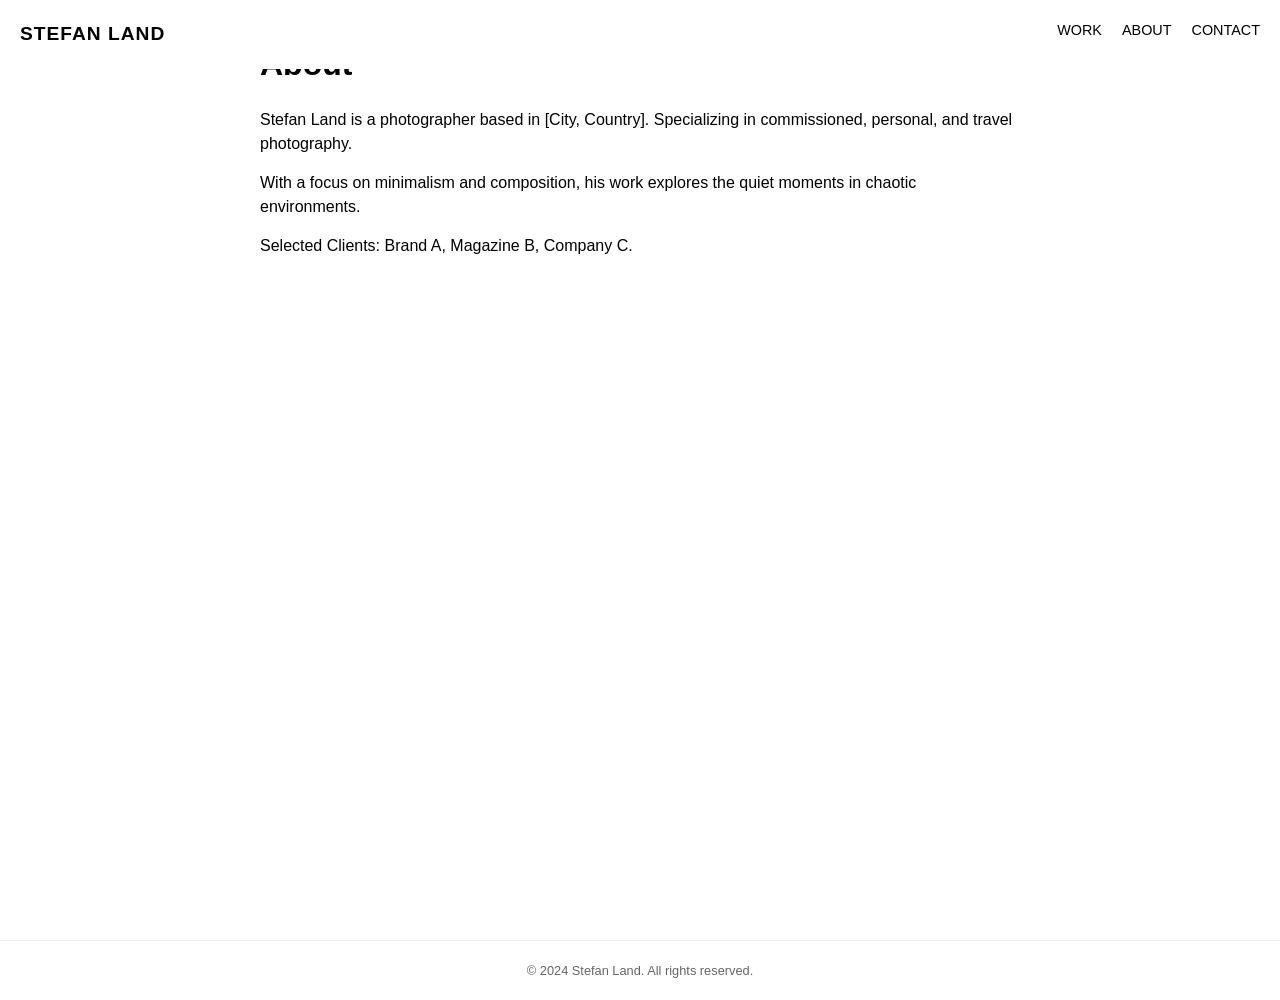
==== about.html @ b555bf1a "feat: redesign portfolio to multi-page cargo-style layout - Rebuilt index.html as a centralized cate" ====
<!DOCTYPE html>
<html lang="en">
<head>
    <meta charset="UTF-8">
    <meta name="viewport" content="width=device-width, initial-scale=1.0">
    <title>About - Stefan Land</title>
    <link rel="stylesheet" href="css/style.css">
    <script src="js/script.js" defer></script>
</head>
<body>

    <header>
        <div class="site-title"><a href="index.html">Stefan Land</a></div>
        <nav class="nav-links">
            <a href="index.html">Work</a>
            <a href="about.html">About</a>
            <a href="contact.html">Contact</a>
        </nav>
    </header>

    <main class="text-page">
        <h1>About</h1>
        <p>Stefan Land is a photographer based in [City, Country]. Specializing in commissioned, personal, and travel photography.</p>
        <p>With a focus on minimalism and composition, his work explores the quiet moments in chaotic environments.</p>
        <p>Selected Clients: Brand A, Magazine B, Company C.</p>
    </main>

    <footer>
        &copy; 2024 Stefan Land. All rights reserved.
    </footer>

</body>
</html>
---- css/style.css ----
:root {
    --bg-color: #ffffff;
    --text-color: #000000;
    --font-main: 'Helvetica Neue', Helvetica, Arial, sans-serif;
    --spacing-unit: 20px;
}

* {
    box-sizing: border-box;
    margin: 0;
    padding: 0;
}

body {
    background-color: var(--bg-color);
    color: var(--text-color);
    font-family: var(--font-main);
    font-size: 16px;
    line-height: 1.5;
    -webkit-font-smoothing: antialiased;
}

a {
    color: inherit;
    text-decoration: none;
    cursor: pointer;
}

a:hover {
    text-decoration: underline;
}

/* Header */
header {
    padding: var(--spacing-unit);
    position: fixed;
    top: 0;
    left: 0;
    width: 100%;
    z-index: 100;
    display: flex;
    justify-content: space-between;
    background-color: var(--bg-color); /* Ensure readability */
}

.site-title {
    font-weight: bold;
    font-size: 1.2rem;
    text-transform: uppercase;
    letter-spacing: 1px;
}

.nav-links {
    display: flex;
    gap: var(--spacing-unit);
}

.nav-links a {
    text-transform: uppercase;
    font-size: 0.9rem;
}

/* Main Container */
main {
    padding-top: 80px; /* Space for fixed header */
    padding-bottom: var(--spacing-unit);
    padding-left: var(--spacing-unit);
    padding-right: var(--spacing-unit);
    min-height: 100vh;
}

/* Homepage Layout: Center List/Grid */
.home-container {
    display: flex;
    flex-direction: column;
    align-items: center;
    justify-content: center;
    min-height: calc(100vh - 80px); /* Adjust for header */
}

.category-list {
    display: grid;
    grid-template-columns: 1fr;
    gap: 10px;
    text-align: center;
}

.category-link {
    font-size: 2rem;
    font-weight: bold;
    text-transform: uppercase;
    color: #333;
    transition: color 0.3s ease;
}

.category-link:hover {
    color: #000;
    text-decoration: none; /* Custom hover style */
    opacity: 0.7;
}

/* Category Page Layout: Grid of Projects */
.category-header {
    margin-bottom: 40px;
    text-align: center;
}

.category-title {
    font-size: 1.5rem;
    text-transform: uppercase;
    margin-bottom: 10px;
}

.project-grid {
    display: grid;
    grid-template-columns: repeat(auto-fill, minmax(300px, 1fr));
    gap: 20px;
}

.project-item {
    display: block;
    text-decoration: none;
}

.project-thumb {
    width: 100%;
    height: auto;
    display: block;
    filter: grayscale(100%);
    transition: filter 0.3s ease;
}

.project-item:hover .project-thumb {
    filter: grayscale(0%);
}

.project-title {
    margin-top: 10px;
    font-size: 0.9rem;
    text-align: left;
    text-transform: uppercase;
}

.project-title-large {
    font-size: 2.5rem;
    font-weight: bold;
    margin-bottom: 15px;
    text-transform: uppercase;
}

.project-description {
    font-size: 1.1rem;
    max-width: 600px;
    margin: 0 auto;
    line-height: 1.6;
    color: #444;
}

/* Project Page Layout: Vertical Stack */
.project-container {
    max-width: 1200px;
    margin: 0 auto;
}

.project-header {
    margin-bottom: 40px;
    text-align: center;
}

.project-images {
    display: flex;
    flex-direction: column;
    gap: 40px;
    align-items: center;
}

.project-image {
    max-width: 100%;
    height: auto;
    display: block;
}

/* Simple Pages (About, Contact) */
.text-page {
    max-width: 800px;
    margin: 0 auto;
    padding-top: 40px;
}

.text-page h1 {
    margin-bottom: 20px;
}

.text-page p {
    margin-bottom: 15px;
}

/* Footer */
footer {
    padding: var(--spacing-unit);
    text-align: center;
    font-size: 0.8rem;
    color: #666;
    margin-top: 40px;
    border-top: 1px solid #eee;
}

/* Responsive */
@media (min-width: 768px) {
    .category-list {
        grid-template-columns: 1fr 1fr; /* 2 columns on desktop for home menu? Or just keep list? */
        gap: 40px;
    }
}
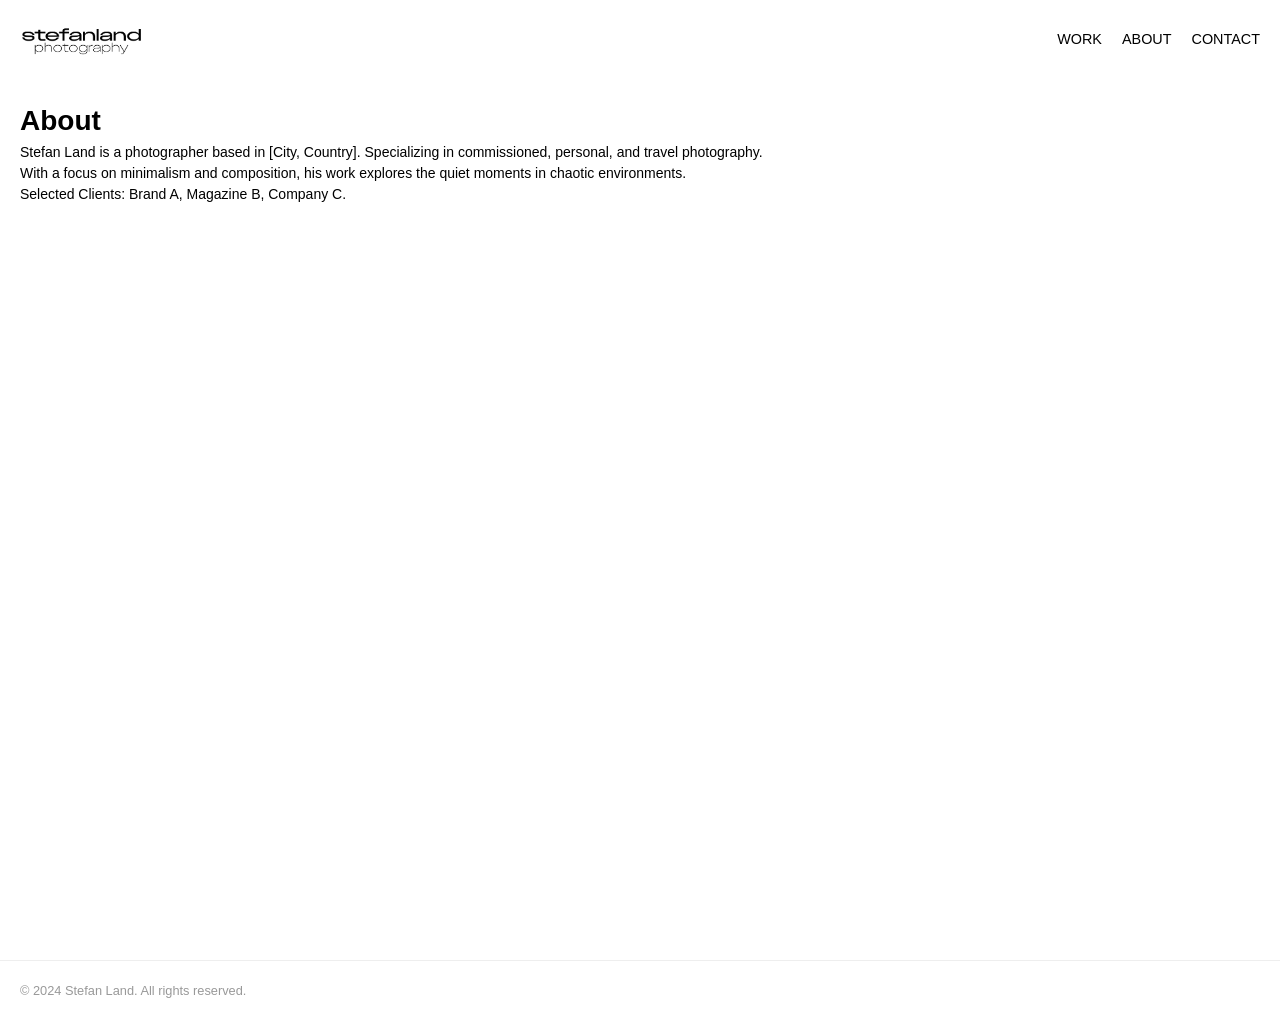
==== commit b33adf71: "Refactor homepage to match Cargo template 3164654 and update branding - Replaced text-based homepage" ====
--- a/about.html
+++ b/about.html
@@ -10,7 +10,11 @@
 <body>
 
     <header>
-        <div class="site-title"><a href="index.html">Stefan Land</a></div>
+        <div class="site-logo">
+            <a href="index.html">
+                <img src="images/logo.png" alt="Stefan Land" class="logo-img">
+            </a>
+        </div>
         <nav class="nav-links">
             <a href="index.html">Work</a>
             <a href="about.html">About</a>
--- a/css/style.css
+++ b/css/style.css
@@ -3,6 +3,7 @@
     --text-color: #000000;
     --font-main: 'Helvetica Neue', Helvetica, Arial, sans-serif;
     --spacing-unit: 20px;
+    --grid-gap: 40px;
 }
 
 * {
@@ -15,7 +16,7 @@
     background-color: var(--bg-color);
     color: var(--text-color);
     font-family: var(--font-main);
-    font-size: 16px;
+    font-size: 14px; /* Slightly smaller for that technical look */
     line-height: 1.5;
     -webkit-font-smoothing: antialiased;
 }
@@ -40,14 +41,14 @@
     z-index: 100;
     display: flex;
     justify-content: space-between;
-    background-color: var(--bg-color); /* Ensure readability */
-}
-
-.site-title {
-    font-weight: bold;
-    font-size: 1.2rem;
-    text-transform: uppercase;
-    letter-spacing: 1px;
+    align-items: center;
+    background-color: var(--bg-color);
+}
+
+.logo-img {
+    height: 40px; /* Adjust based on logo aspect ratio */
+    width: auto;
+    display: block;
 }
 
 .nav-links {
@@ -58,157 +59,146 @@
 .nav-links a {
     text-transform: uppercase;
     font-size: 0.9rem;
+    font-weight: 500;
 }
 
 /* Main Container */
 main {
-    padding-top: 80px; /* Space for fixed header */
+    padding-top: 100px; /* Space for fixed header */
     padding-bottom: var(--spacing-unit);
     padding-left: var(--spacing-unit);
     padding-right: var(--spacing-unit);
     min-height: 100vh;
 }
 
-/* Homepage Layout: Center List/Grid */
-.home-container {
-    display: flex;
-    flex-direction: column;
-    align-items: center;
-    justify-content: center;
-    min-height: calc(100vh - 80px); /* Adjust for header */
-}
-
-.category-list {
+/* Homepage Grid Layout */
+.home-grid {
     display: grid;
     grid-template-columns: 1fr;
-    gap: 10px;
-    text-align: center;
-}
-
-.category-link {
-    font-size: 2rem;
+    gap: 60px; /* More space between rows */
+    max-width: 1600px;
+    margin: 0 auto;
+}
+
+.project-card {
+    display: flex;
+    flex-direction: column;
+    gap: 15px;
+}
+
+.card-image-wrapper {
+    position: relative;
+    width: 100%;
+    background-color: #f0f0f0;
+    /* Aspect ratio styling */
+    aspect-ratio: 4 / 3;
+    overflow: hidden;
+    border: 1px solid #eee;
+}
+
+/* Tech/Wireframe markers */
+.card-image-wrapper::before,
+.card-image-wrapper::after {
+    content: '+';
+    position: absolute;
+    color: #ccc;
+    font-weight: 300;
+    font-size: 20px;
+    line-height: 1;
+    padding: 5px;
+}
+.card-image-wrapper::before { top: 0; left: 0; }
+.card-image-wrapper::after { bottom: 0; right: 0; }
+
+.card-image {
+    width: 100%;
+    height: 100%;
+    object-fit: cover;
+    display: block;
+    transition: opacity 0.3s ease;
+}
+
+.project-card:hover .card-image {
+    opacity: 0.8;
+}
+
+.card-meta {
+    display: grid;
+    grid-template-columns: 1fr 1fr; /* Title left, Details right */
+    gap: 20px;
+    border-top: 1px solid #eee;
+    padding-top: 10px;
+}
+
+.card-title {
     font-weight: bold;
     text-transform: uppercase;
-    color: #333;
-    transition: color 0.3s ease;
-}
-
-.category-link:hover {
-    color: #000;
-    text-decoration: none; /* Custom hover style */
-    opacity: 0.7;
-}
-
-/* Category Page Layout: Grid of Projects */
+    font-size: 1rem;
+}
+
+.card-details {
+    font-size: 0.9rem;
+    color: #555;
+    line-height: 1.4;
+}
+
+.card-description {
+    font-size: 0.9rem;
+    color: #777;
+    margin-top: 5px;
+    grid-column: 1 / -1; /* Span full width */
+}
+
+.view-link {
+    margin-top: 10px;
+    display: inline-block;
+    font-size: 0.9rem;
+    text-decoration: underline;
+}
+
+/* Footer */
+footer {
+    padding: var(--spacing-unit);
+    display: flex;
+    justify-content: space-between;
+    font-size: 0.8rem;
+    color: #999;
+    border-top: 1px solid #eee;
+    margin-top: 60px;
+}
+
+/* Category Page Reuse */
 .category-header {
     margin-bottom: 40px;
     text-align: center;
 }
-
 .category-title {
     font-size: 1.5rem;
     text-transform: uppercase;
-    margin-bottom: 10px;
-}
-
+    letter-spacing: 1px;
+}
+
+/* Existing Project Grid for Category Pages */
 .project-grid {
     display: grid;
     grid-template-columns: repeat(auto-fill, minmax(300px, 1fr));
     gap: 20px;
 }
-
-.project-item {
-    display: block;
-    text-decoration: none;
-}
-
-.project-thumb {
+.project-item .project-thumb {
     width: 100%;
     height: auto;
-    display: block;
-    filter: grayscale(100%);
-    transition: filter 0.3s ease;
-}
-
-.project-item:hover .project-thumb {
-    filter: grayscale(0%);
-}
-
-.project-title {
-    margin-top: 10px;
-    font-size: 0.9rem;
-    text-align: left;
-    text-transform: uppercase;
-}
-
-.project-title-large {
-    font-size: 2.5rem;
+    aspect-ratio: 3/2;
+    object-fit: cover;
+}
+.project-item .project-title {
+    margin-top: 8px;
     font-weight: bold;
-    margin-bottom: 15px;
-    text-transform: uppercase;
-}
-
-.project-description {
-    font-size: 1.1rem;
-    max-width: 600px;
-    margin: 0 auto;
-    line-height: 1.6;
-    color: #444;
-}
-
-/* Project Page Layout: Vertical Stack */
-.project-container {
-    max-width: 1200px;
-    margin: 0 auto;
-}
-
-.project-header {
-    margin-bottom: 40px;
-    text-align: center;
-}
-
-.project-images {
-    display: flex;
-    flex-direction: column;
-    gap: 40px;
-    align-items: center;
-}
-
-.project-image {
-    max-width: 100%;
-    height: auto;
-    display: block;
-}
-
-/* Simple Pages (About, Contact) */
-.text-page {
-    max-width: 800px;
-    margin: 0 auto;
-    padding-top: 40px;
-}
-
-.text-page h1 {
-    margin-bottom: 20px;
-}
-
-.text-page p {
-    margin-bottom: 15px;
-}
-
-/* Footer */
-footer {
-    padding: var(--spacing-unit);
-    text-align: center;
-    font-size: 0.8rem;
-    color: #666;
-    margin-top: 40px;
-    border-top: 1px solid #eee;
 }
 
 /* Responsive */
 @media (min-width: 768px) {
-    .category-list {
-        grid-template-columns: 1fr 1fr; /* 2 columns on desktop for home menu? Or just keep list? */
+    .home-grid {
+        grid-template-columns: 1fr 1fr;
         gap: 40px;
     }
 }
